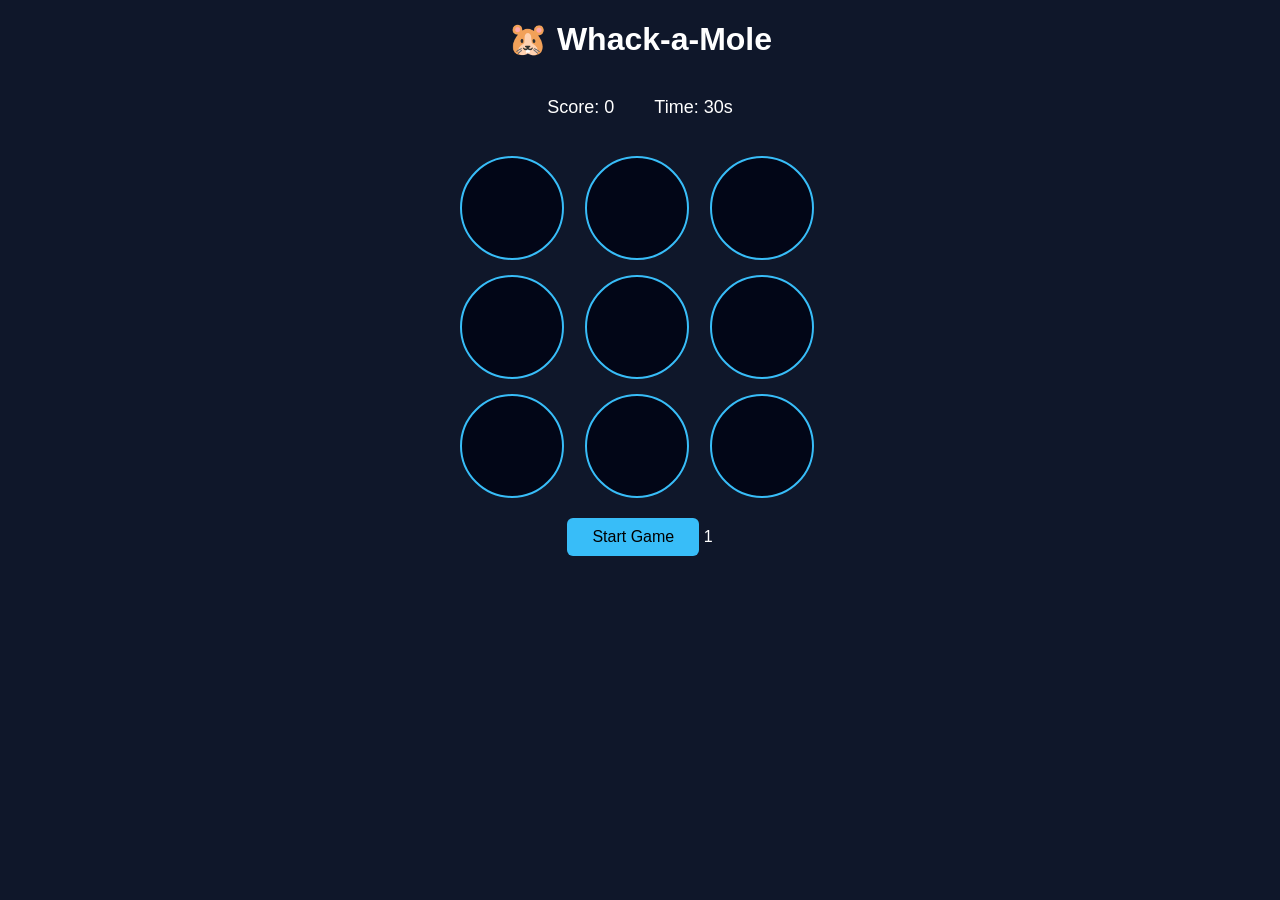
==== game.html @ 17baeeeb "Add files via upload" ====
<!DOCTYPE html>
<html lang="en">
<head>
  <meta charset="UTF-8">
  <title>Whack-a-Mole</title>
  <link rel="stylesheet" href="game.css">
</head>
<body>

  <h1>🐹 Whack-a-Mole</h1>

  <div class="info">
    <p>Score: <span id="score">0</span></p>
    <p>Time: <span id="time">30</span>s</p>
  </div>

  <div class="grid">
    <div class="hole"></div>
    <div class="hole"></div>
    <div class="hole"></div>
    <div class="hole"></div>
    <div class="hole"></div>
    <div class="hole"></div>
    <div class="hole"></div>
    <div class="hole"></div>
    <div class="hole"></div>
  </div>

  <button id="startBtn">Start Game</button>

  <script src="game.js"></script>
</body>
</html>
    1
---- game.css ----
body {
  margin: 0;
  font-family: Arial, sans-serif;
  background: #0f172a;
  color: white;
  text-align: center;
}

h1 {
  margin-top: 20px;
}

.info {
  display: flex;
  justify-content: center;
  gap: 40px;
  font-size: 18px;
  margin-bottom: 20px;
}

.grid {
  width: 360px;
  margin: auto;
  display: grid;
  grid-template-columns: repeat(3, 1fr);
  gap: 15px;
}

.hole {
  width: 100px;
  height: 100px;
  background: #020617;
  border-radius: 50%;
  border: 2px solid #38bdf8;
  cursor: pointer;
}

.hole.active {
  background: #22c55e;
}

button {
  margin-top: 20px;
  padding: 10px 25px;
  font-size: 16px;
  border: none;
  border-radius: 6px;
  cursor: pointer;
  background: #38bdf8;
  color: black;
}

button:hover {
  background: #0ea5e9;
}
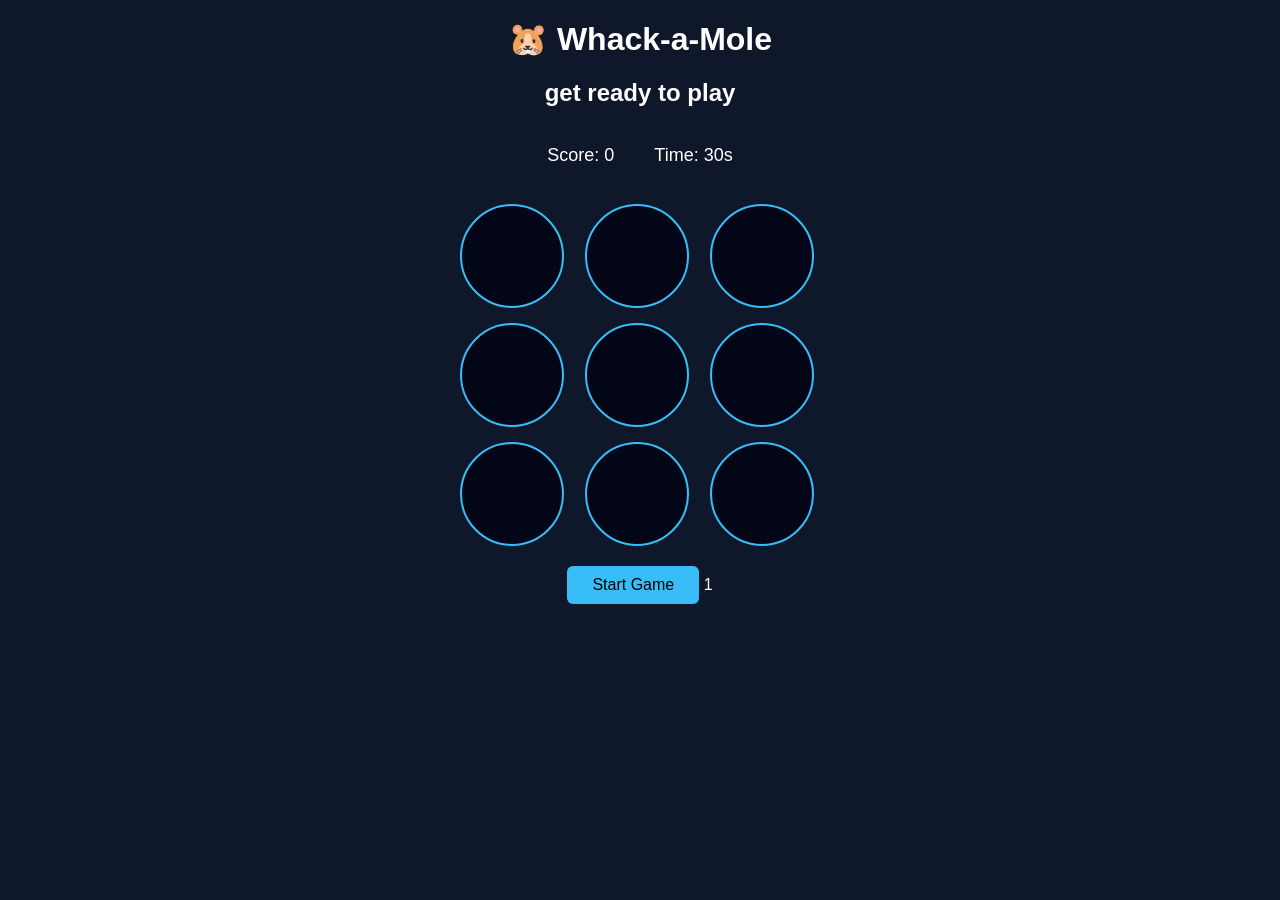
==== commit 14941cdb: "Add 'get ready to play' heading to game.html Added a heading to prepare players for the game." ====
--- a/game.html
+++ b/game.html
@@ -8,6 +8,7 @@
 <body>
 
   <h1>🐹 Whack-a-Mole</h1>
+  <h2>get ready to play</h2>
 
   <div class="info">
     <p>Score: <span id="score">0</span></p>
@@ -31,4 +32,5 @@
   <script src="game.js"></script>
 </body>
 </html>
-    1+
+    1
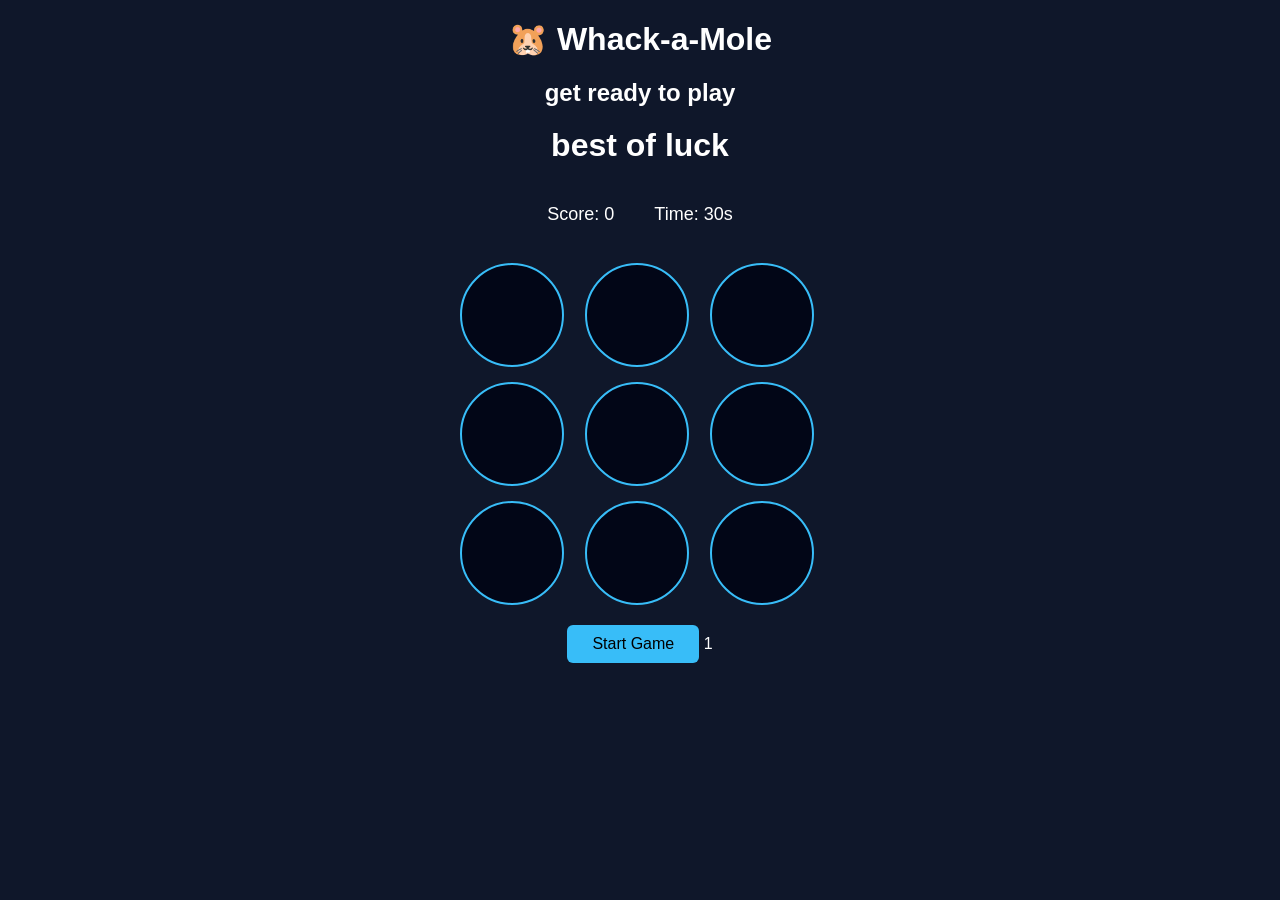
==== commit 3be6effc: "Update game.html" ====
--- a/game.html
+++ b/game.html
@@ -9,6 +9,7 @@
 
   <h1>🐹 Whack-a-Mole</h1>
   <h2>get ready to play</h2>
+  <h1>best of luck</h1>
 
   <div class="info">
     <p>Score: <span id="score">0</span></p>
@@ -34,3 +35,4 @@
 </html>
 
     1
+
